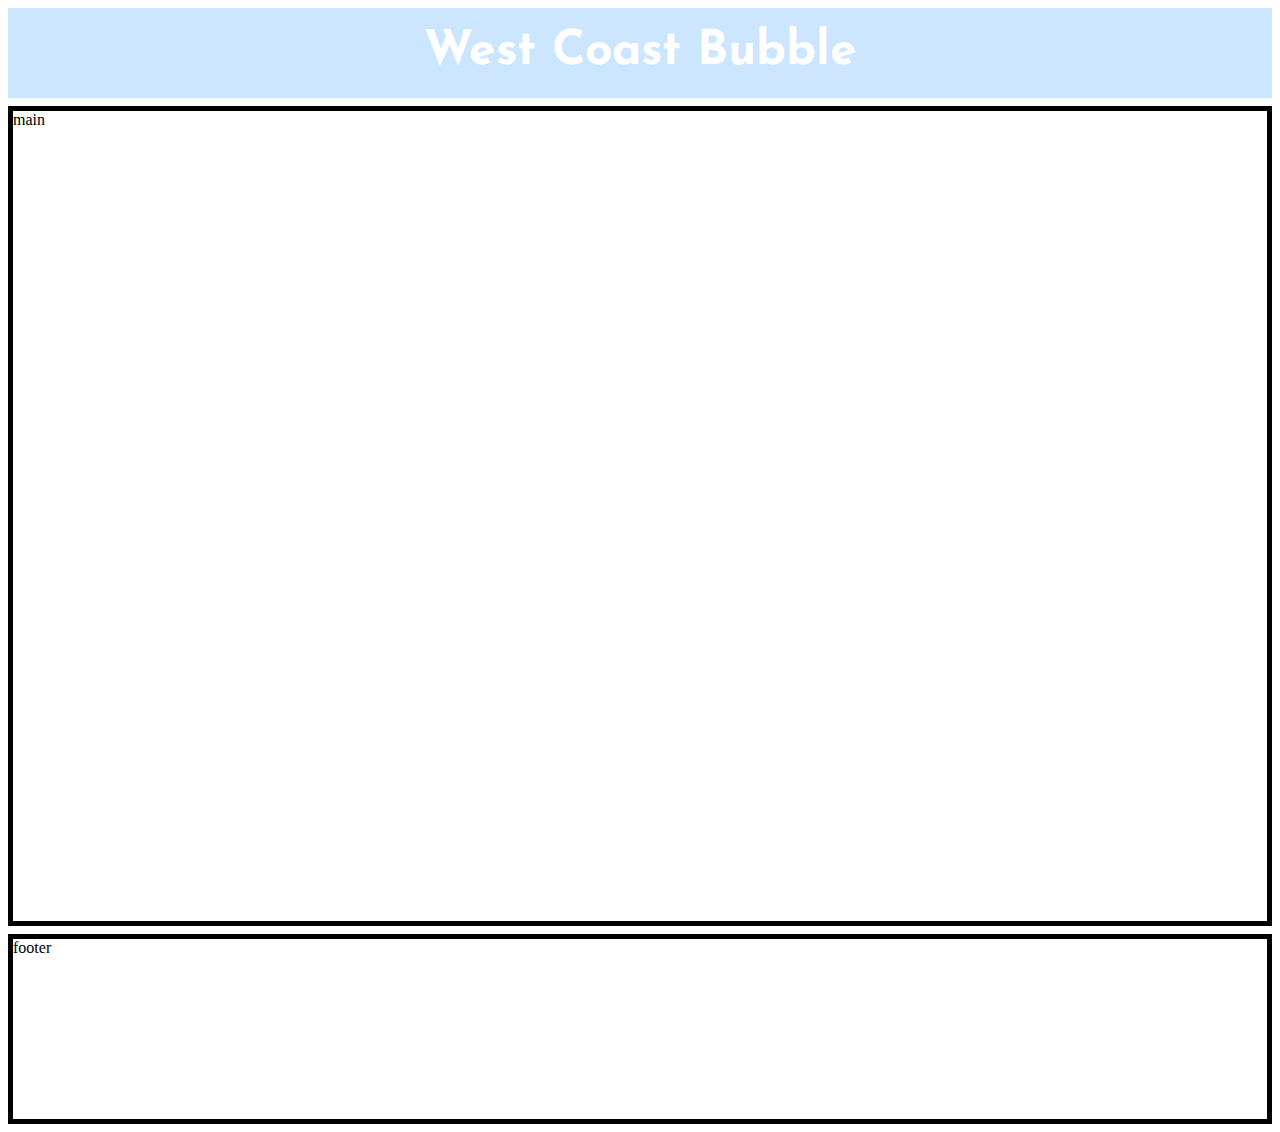
==== index.html @ c75484cb "V. 47" ====
<!DOCTYPE html>
<html lang="en">
<head>
    <meta charset="UTF-8">
    <meta name="viewport" content="width=device-width, initial-scale=1.0">
    <meta http-equiv="X-UA-Compatible" content="ie=edge">
    <link rel="stylesheet" type="text/css" href="css/design.css">
    <title>West Coast Bubble</title>
    <link rel="preconnect" href="https://fonts.googleapis.com">
<link rel="preconnect" href="https://fonts.gstatic.com" crossorigin>
<link href="https://fonts.googleapis.com/css2?family=Josefin+Sans:wght@600&family=Outfit:wght@200;400&display=swap" rel="stylesheet">
</head>
<body>
    <div id="wrapper">
        <nav>
            
            <h1>West Coast Bubble</h1>
        </nav>
        <main>main</main>
        <footer>footer</footer>

    </div>



</body>
</html>
---- css/design.css ----
body {
background-color: rgb(255, 255, 255);


}

#wrapper {
    display: grid;
    grid-template-areas:
    'nv nv nv'
    'mn mn mn'
    'ft ft ft';
    grid-template-rows: auto;
    row-gap: 0.5em;


}


nav { 
    grid-area: nv;
    background-color:#cce6ff;
    height: 10vh;
    padding-top: 20px;
    box-sizing: border-box;
    
    
}

h1 {

    color: white;
    font-family: 'Josefin Sans', sans-serif;
    font-size: 3em;
    text-align: center;
    margin: auto;
    
    
}

main {
    grid-area: mn;
    border: solid black 5px;
    height: 90vh;

}

footer {
    grid-area: ft;
    border: solid black 5px;
    height: 20vh;
}
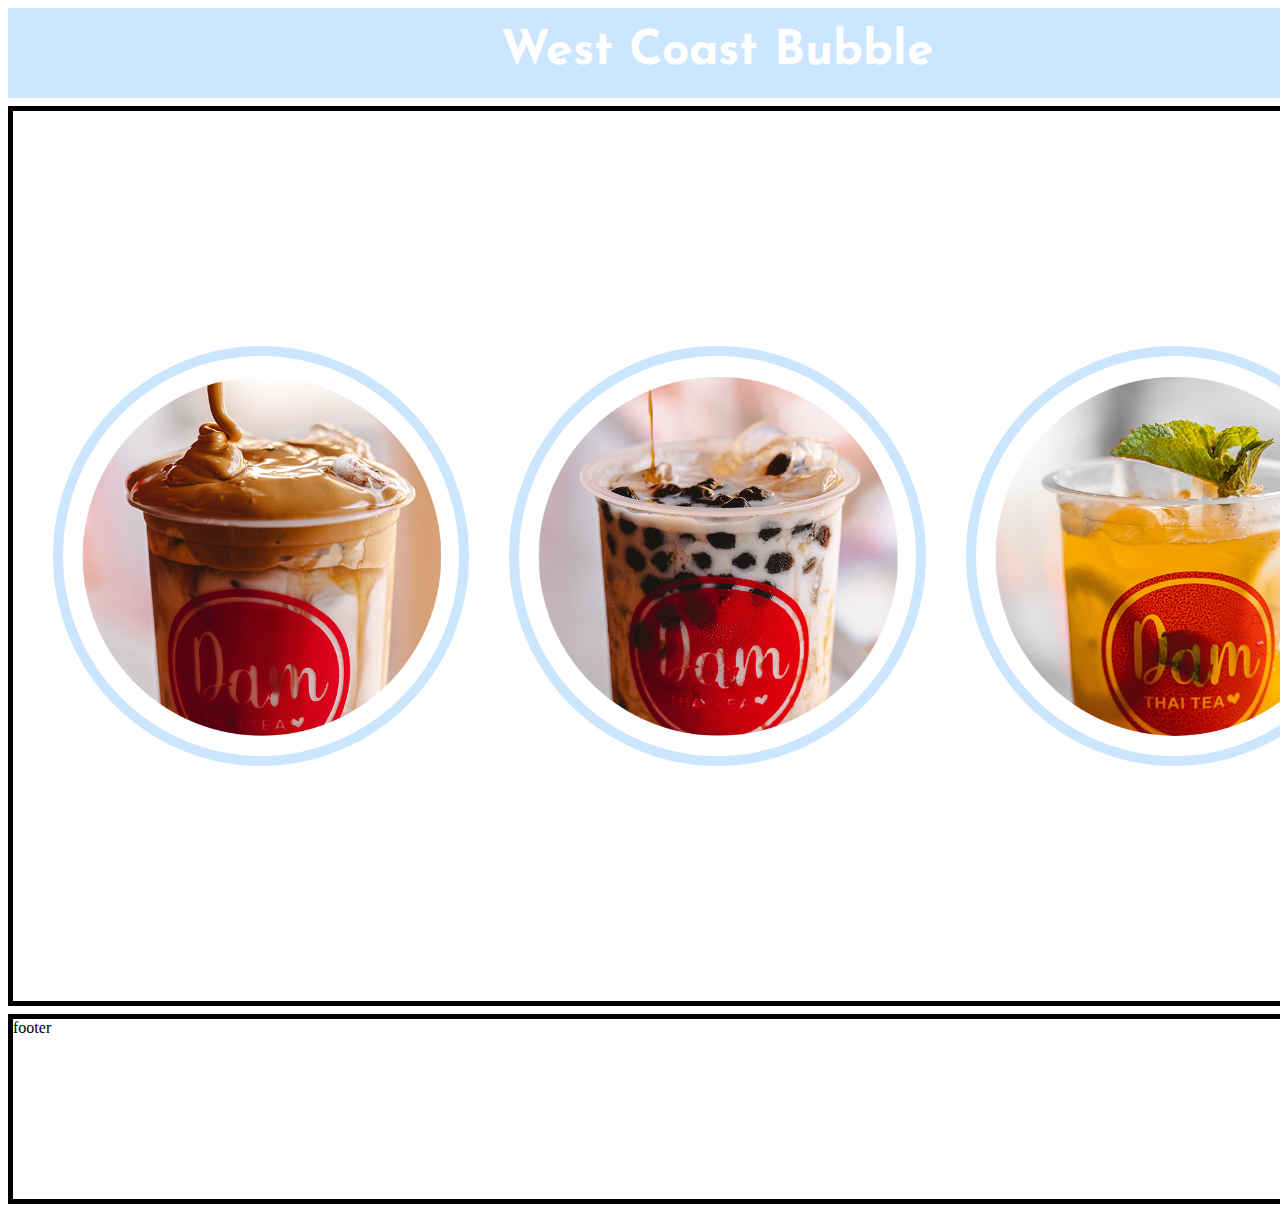
==== commit aabc1287: "V 48 Onsdag" ====
--- a/index.html
+++ b/index.html
@@ -16,7 +16,13 @@
             
             <h1>West Coast Bubble</h1>
         </nav>
-        <main>main</main>
+        <main>
+            <img src="img/bubble1.png" alt="bubble tea">
+            <img src="img/bubble2.png" alt="bubble tea">
+            <img src="img/bubble3.png" alt="bubble tea">
+
+
+        </main>
         <footer>footer</footer>
 
     </div>
--- a/css/design.css
+++ b/css/design.css
@@ -40,9 +40,22 @@
 
 main {
     grid-area: mn;
+    display: flex;
+    flex-direction: row;
+    justify-content: center;
+    align-items: center;
+    column-gap: 40px;
     border: solid black 5px;
     height: 90vh;
+    padding: 40px 40px 40px 40px;
 
+}
+
+img {
+    height: 400px;
+    border: solid #cce6ff 10px;
+    border-radius: 100%;
+   
 }
 
 footer {
@@ -51,3 +64,10 @@
     height: 20vh;
 }
 
+
+
+
+
+
+/*Photo by <a href="https://unsplash.com/@ramm_?utm_source=unsplash&utm_medium=referral&utm_content=creditCopyText">Gita Krishnamurti</a> on <a href="https://unsplash.com/s/photos/boba-tea?utm_source=unsplash&utm_medium=referral&utm_content=creditCopyText">Unsplash</a>
+  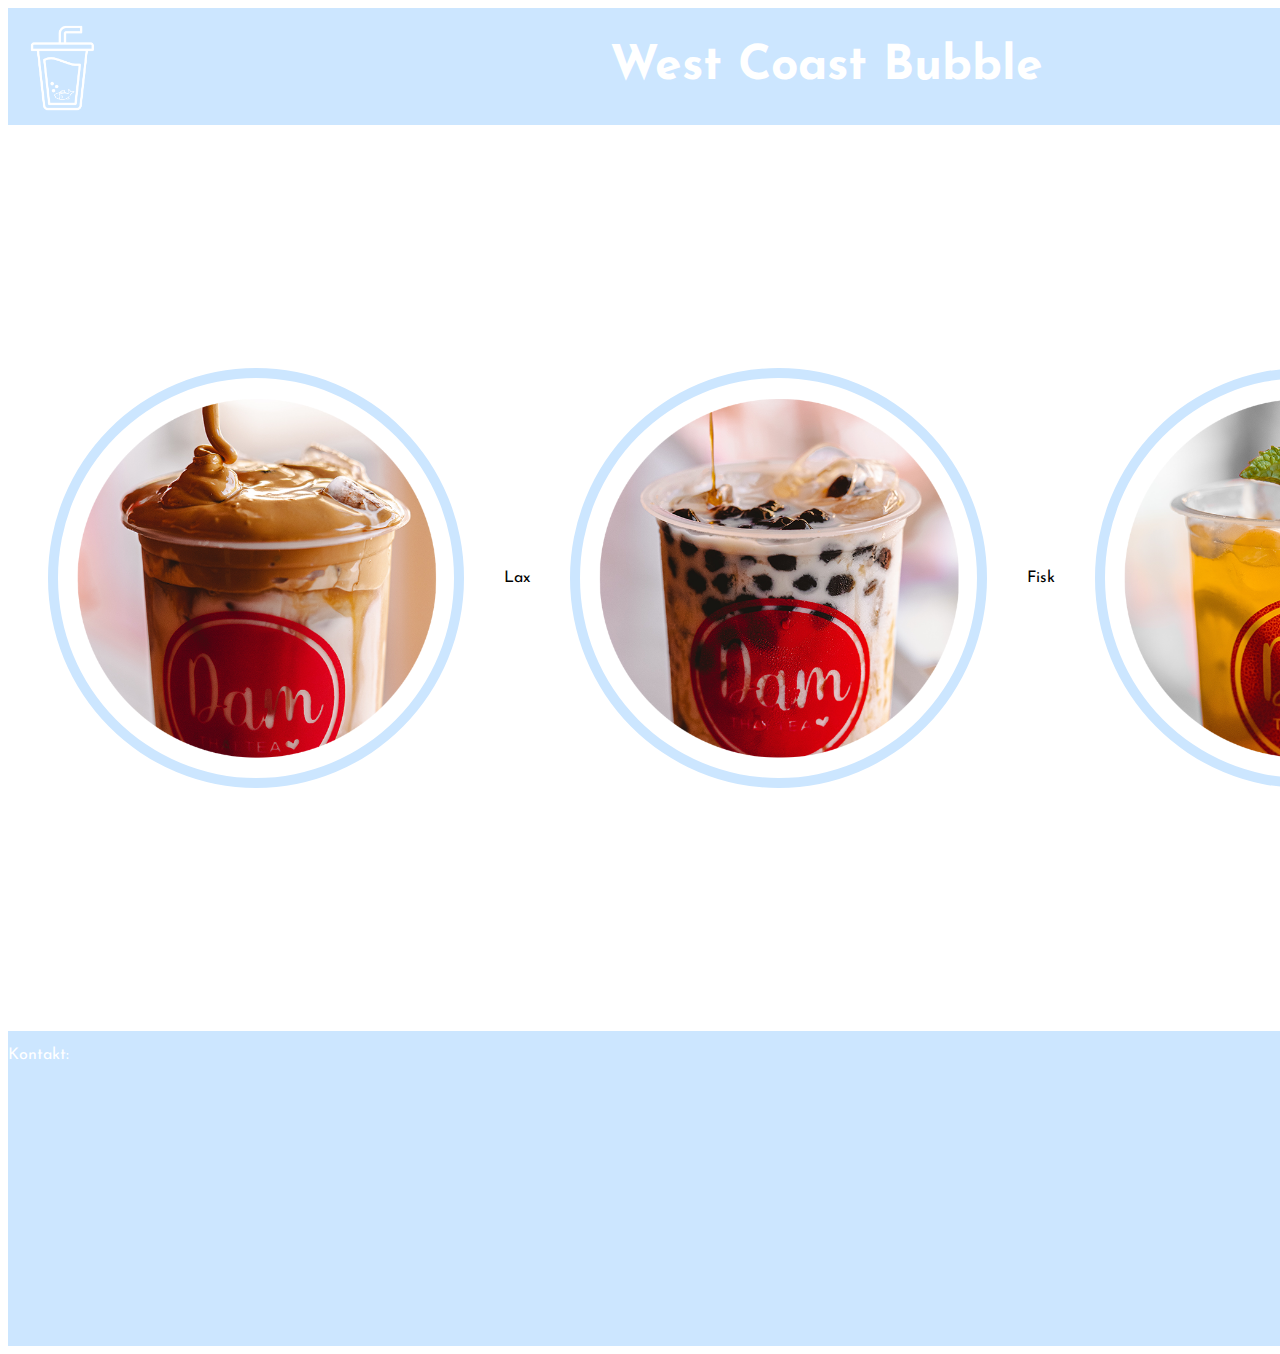
==== commit bd0e75fb: "V 48 onsdag" ====
--- a/index.html
+++ b/index.html
@@ -13,17 +13,25 @@
 <body>
     <div id="wrapper">
         <nav>
-            
+            <img src="img/logo.png" class="logo" alt="logga">
             <h1>West Coast Bubble</h1>
+            <img src="img/burger.png" class="logo" alt="meny">
         </nav>
         <main>
-            <img src="img/bubble1.png" alt="bubble tea">
-            <img src="img/bubble2.png" alt="bubble tea">
-            <img src="img/bubble3.png" alt="bubble tea">
+
+                <img src="img/bubble1.png" class="boba" alt="bubble tea">
+                <p class="brödtext">Lax</p>
+                <img src="img/bubble2.png" class="boba" alt="bubble tea">
+                <p class="brödtext">Fisk</p>
+                <img src="img/bubble3.png" class="boba" alt="bubble tea">
+                <p class="brödtext">Sjögräs</p>
 
 
         </main>
-        <footer>footer</footer>
+        <footer>
+            <p>Kontakt:</p>
+
+        </footer>
 
     </div>
 
--- a/css/design.css
+++ b/css/design.css
@@ -19,12 +19,21 @@
 
 nav { 
     grid-area: nv;
+    display: flex;
     background-color:#cce6ff;
-    height: 10vh;
-    padding-top: 20px;
+    height: 13vh;
+    justify-content: center;
+    align-items: center;
     box-sizing: border-box;
+    padding-left: 10px;
+    padding-right: 10px;
     
     
+}
+
+.logo {
+    height: 90px;
+
 }
 
 h1 {
@@ -45,23 +54,34 @@
     justify-content: center;
     align-items: center;
     column-gap: 40px;
-    border: solid black 5px;
+    
     height: 90vh;
     padding: 40px 40px 40px 40px;
 
 }
 
-img {
+.boba {
     height: 400px;
     border: solid #cce6ff 10px;
-    border-radius: 100%;
+    border-radius: 50%;
    
+}
+
+.brödtext {
+    color: black;
+
 }
 
 footer {
     grid-area: ft;
-    border: solid black 5px;
-    height: 20vh;
+   
+    height: 35vh;
+    background-color: #cce6ff;
+}
+
+p {
+    color: white;
+    font-family: 'Josefin Sans', sans-serif;
 }
 
 
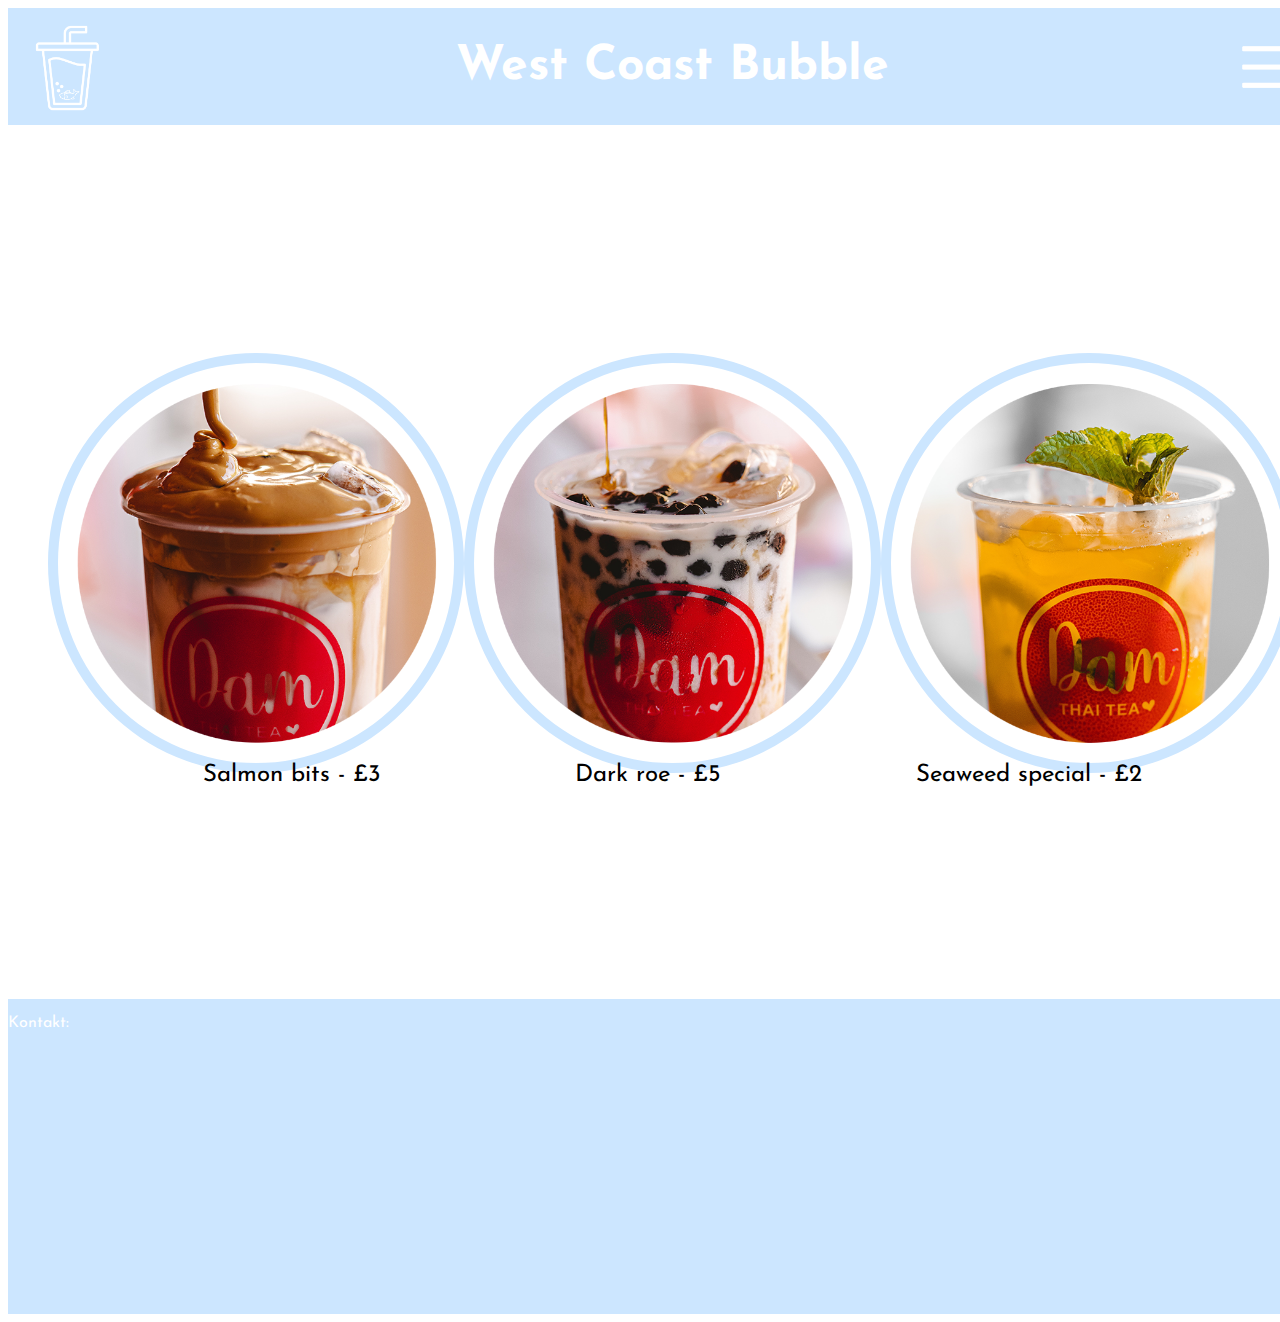
==== commit e12319a5: "V 48 onsdag" ====
--- a/index.html
+++ b/index.html
@@ -18,16 +18,27 @@
             <img src="img/burger.png" class="logo" alt="meny">
         </nav>
         <main>
-
+                
                 <img src="img/bubble1.png" class="boba" alt="bubble tea">
-                <p class="brödtext">Lax</p>
+                
                 <img src="img/bubble2.png" class="boba" alt="bubble tea">
-                <p class="brödtext">Fisk</p>
+                
                 <img src="img/bubble3.png" class="boba" alt="bubble tea">
-                <p class="brödtext">Sjögräs</p>
-
+                
+            
 
         </main>
+        <div id="text">
+        <article id="article1"><p class="brödtext">Salmon bits - £3</p></article>
+        <article id="article2"><p class="brödtext">Dark roe - £5</p></article>
+        <article id="article3"><p class="brödtext">Seaweed special - £2 </p></article>
+         </div>
+        
+        
+        
+        
+        
+
         <footer>
             <p>Kontakt:</p>
 
--- a/css/design.css
+++ b/css/design.css
@@ -9,6 +9,7 @@
     grid-template-areas:
     'nv nv nv'
     'mn mn mn'
+    'ar ar ar'
     'ft ft ft';
     grid-template-rows: auto;
     row-gap: 0.5em;
@@ -25,8 +26,8 @@
     justify-content: center;
     align-items: center;
     box-sizing: border-box;
-    padding-left: 10px;
-    padding-right: 10px;
+    padding-left: 15px;
+    padding-right: 15px;
     
     
 }
@@ -51,12 +52,13 @@
     grid-area: mn;
     display: flex;
     flex-direction: row;
-    justify-content: center;
-    align-items: center;
-    column-gap: 40px;
+    justify-content: space-evenly;
     
-    height: 90vh;
-    padding: 40px 40px 40px 40px;
+    
+   
+    height: 42vh;
+    padding: 40px 40px 0px 40px;
+    margin-top: 20vh;
 
 }
 
@@ -69,7 +71,16 @@
 
 .brödtext {
     color: black;
+    font-size: x-large;
+}
 
+
+#text {
+    grid-area: ar;
+    display: flex;
+    flex-direction: row;
+    justify-content: space-evenly;
+    padding-bottom: 20vh;
 }
 
 footer {
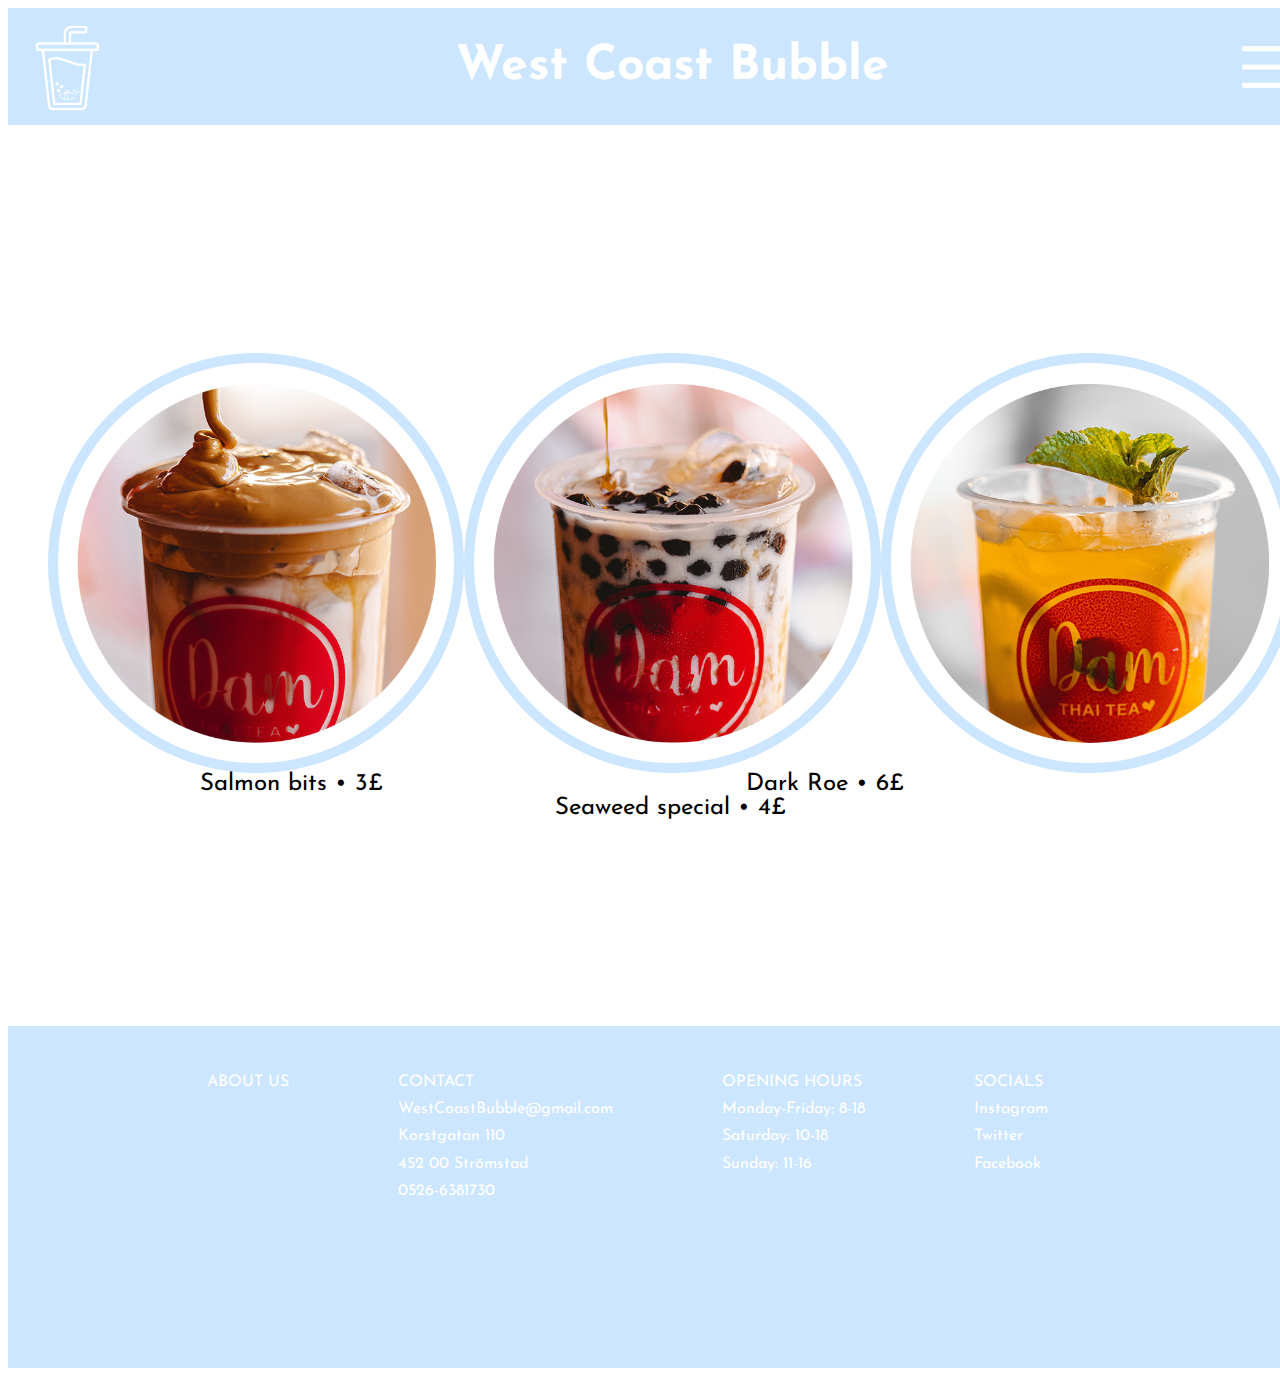
==== commit c6fa92ba: "v 49 onsdag" ====
--- a/index.html
+++ b/index.html
@@ -17,22 +17,27 @@
             <h1>West Coast Bubble</h1>
             <img src="img/burger.png" class="logo" alt="meny">
         </nav>
-        <main>
+        <main id="first">
                 
-                <img src="img/bubble1.png" class="boba" alt="bubble tea">
+                 <img src="img/bubble1.png" class="boba" alt="bubble tea"> 
                 
-                <img src="img/bubble2.png" class="boba" alt="bubble tea">
+                <a href="content.html"><img src="img/bubble2.png" class="boba" alt="bubble tea"></a>
                 
                 <img src="img/bubble3.png" class="boba" alt="bubble tea">
                 
             
 
         </main>
-        <div id="text">
-        <article id="article1"><p class="brödtext">Salmon bits - £3</p></article>
-        <article id="article2"><p class="brödtext">Dark roe - £5</p></article>
-        <article id="article3"><p class="brödtext">Seaweed special - £2 </p></article>
-         </div>
+
+        <div id="låda">
+            <p id="namn">
+            Salmon bits • 3£
+            <span>Dark Roe • 6£ </span>
+            <span>Seaweed special • 4£</span></p>
+
+        
+        </div>
+        
         
         
         
@@ -40,8 +45,26 @@
         
 
         <footer>
-            <p>Kontakt:</p>
-
+            <a href="aboutus.html"> <p class="kontakt">ABOUT US
+            </p></a>
+            <p class="kontakt" >CONTACT <br>
+                WestCoastBubble@gmail.com <br>
+                Korstgatan 110 <br>
+                452 00 Strömstad <br>
+                0526-6381730 <br>
+            </p>
+            
+            <p class="kontakt">OPENING HOURS <br>
+                Monday-Friday: 8-18 <br>
+                Saturday: 10-18 <br>
+                Sunday: 11-16 <br>
+            </p>
+                <p class="kontakt">SOCIALS <br>
+                    Instagram <br>
+                    Twitter <br>
+                    Facebook <br>
+                </p>
+            
         </footer>
 
     </div>
--- a/css/design.css
+++ b/css/design.css
@@ -38,27 +38,25 @@
 }
 
 h1 {
-
     color: white;
     font-family: 'Josefin Sans', sans-serif;
     font-size: 3em;
     text-align: center;
     margin: auto;
-    
-    
-}
-
-main {
+     
+}
+
+
+
+#first {
     grid-area: mn;
     display: flex;
     flex-direction: row;
     justify-content: space-evenly;
-    
-    
-   
     height: 42vh;
     padding: 40px 40px 0px 40px;
     margin-top: 20vh;
+    margin-bottom: 1vh;
 
 }
 
@@ -69,31 +67,137 @@
    
 }
 
-.brödtext {
-    color: black;
-    font-size: x-large;
-}
-
-
-#text {
-    grid-area: ar;
+
+
+#låda {
+    
+    width: 98.5vw;
+    height: 10vh;
+    margin-bottom: 20vh;
+  
+}
+
+#namn {
+    color:black;
+    font-size: 1.5em;
+    padding-left: 15vw;
+    
+}
+
+span {
+    margin-left: 355px;
+
+
+}
+
+
+
+
+footer {
+    grid-area: ft;
     display: flex;
     flex-direction: row;
     justify-content: space-evenly;
-    padding-bottom: 20vh;
-}
-
-footer {
-    grid-area: ft;
-   
     height: 35vh;
     background-color: #cce6ff;
-}
+    line-height: 170%;
+    padding-top: 3vh;
+    padding-right: 20vh;
+    padding-left: 10vh;
+    
+}
+
 
 p {
     color: white;
     font-family: 'Josefin Sans', sans-serif;
-}
+    
+}
+
+a {
+    text-decoration: none;
+
+}
+
+#produkt {
+    padding: 10vh 0vh 10vh 10vh;
+    height: 70vh;
+    width: 160vh;
+    display: flex;
+    flex-direction: row;
+
+    
+    
+    
+   
+}
+
+#bild {
+    height: 70vh;
+    align-content: left;
+    margin-right: 30vw;
+    border: solid #cce6ff 10px;
+}
+
+
+.vertical-line{
+    width: 20px; 
+    background-color: rgb(44, 44, 44); 
+    height: 100%; 
+    float: left; 
+    margin-right: 20px;
+
+    
+  }
+
+
+.produktnamn {
+    display: block;
+    color: rgb(44, 44, 44);
+    font-size: 300%;
+    text-align: right;
+    font-family: 'Josefin Sans', sans-serif;
+    height: 5vh;
+    margin: 10px 50px 50px 0px;
+    text-align: left;
+    line-height: 3vh;
+    
+    
+
+}
+
+
+
+#test {
+      display: block;
+      color: rgb(44, 44, 44);
+      text-align: bottom;
+      font-size: 20px;
+      line-height: 3vh;
+      margin-bottom: 50px;
+      margin-top: 50px;
+      
+      
+
+       }
+#cart{
+        color: rgb(44, 44, 44);
+      text-align: bottom;
+      font-size: 20px;
+      line-height: 1vh;
+      margin-top: 50px;
+      border: black solid 5px;
+      padding: 10px;
+
+
+}
+
+
+
+
+
+
+
 
 
 
